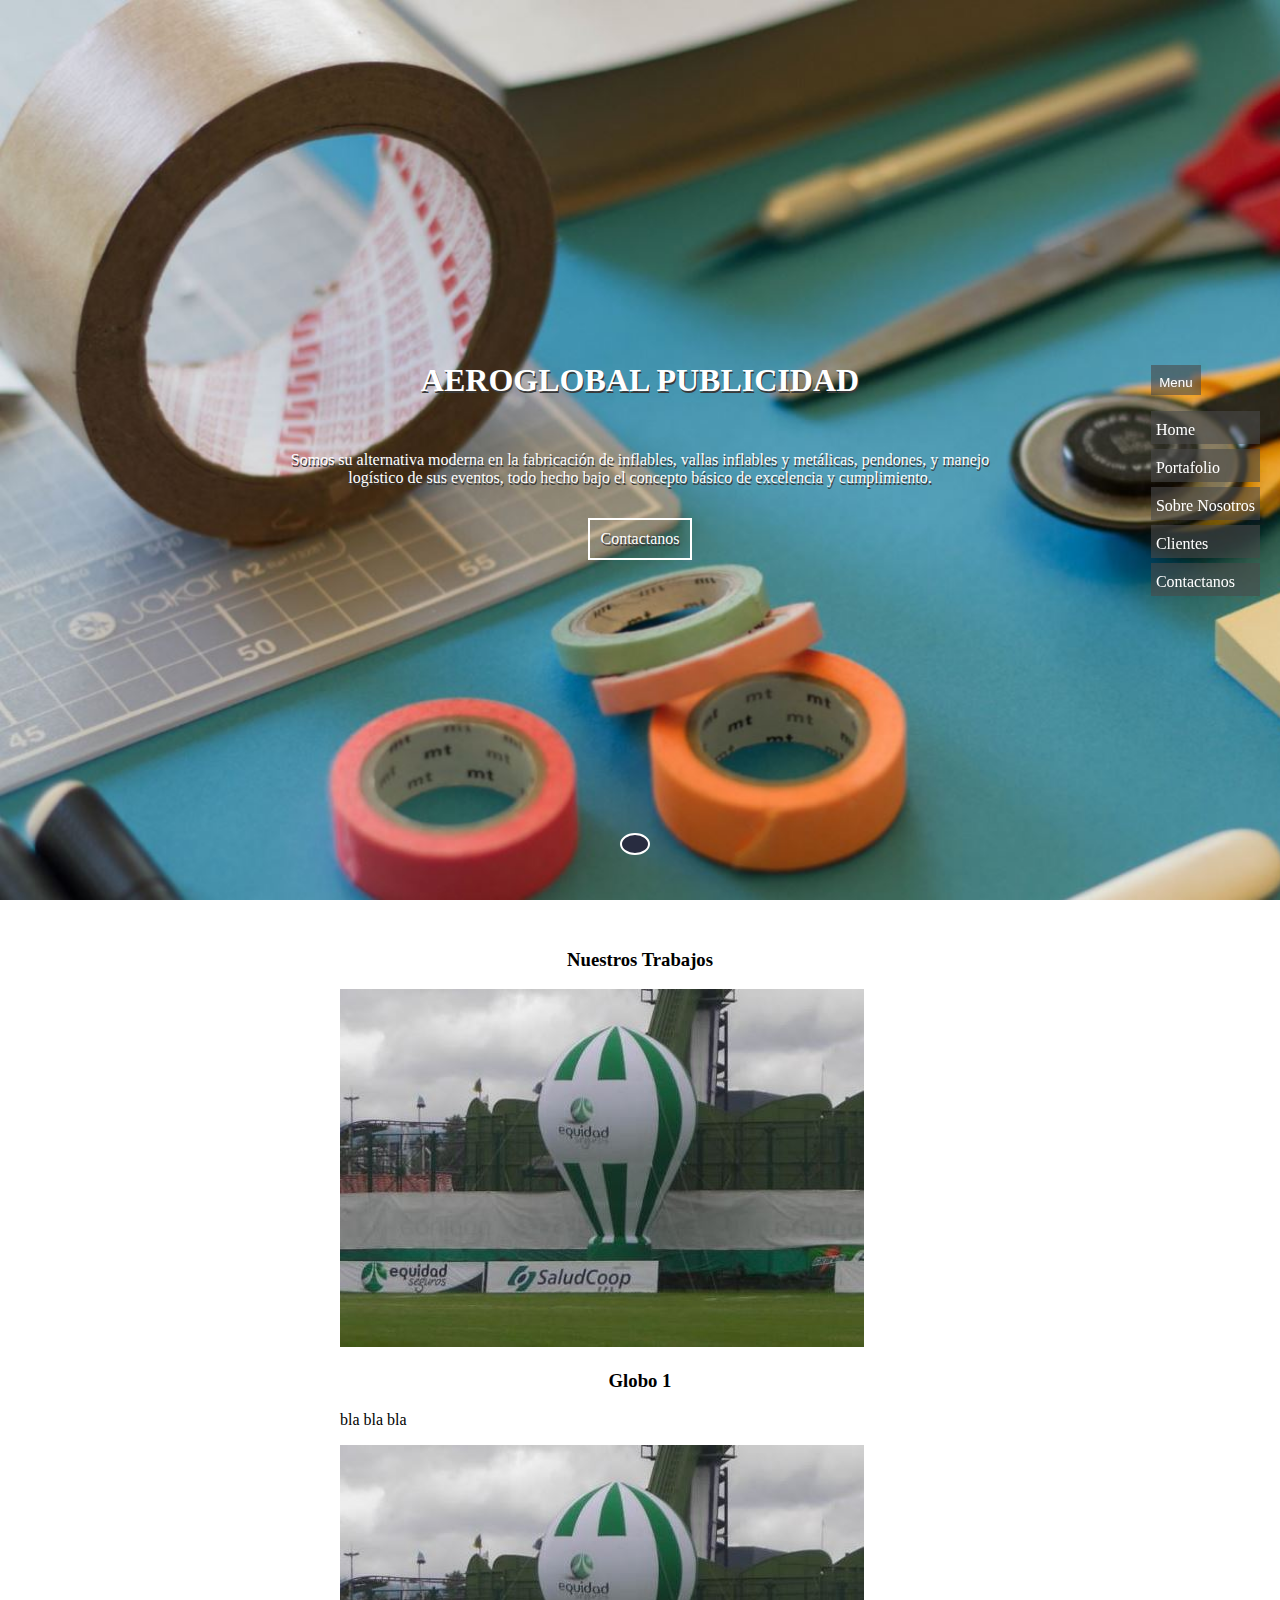
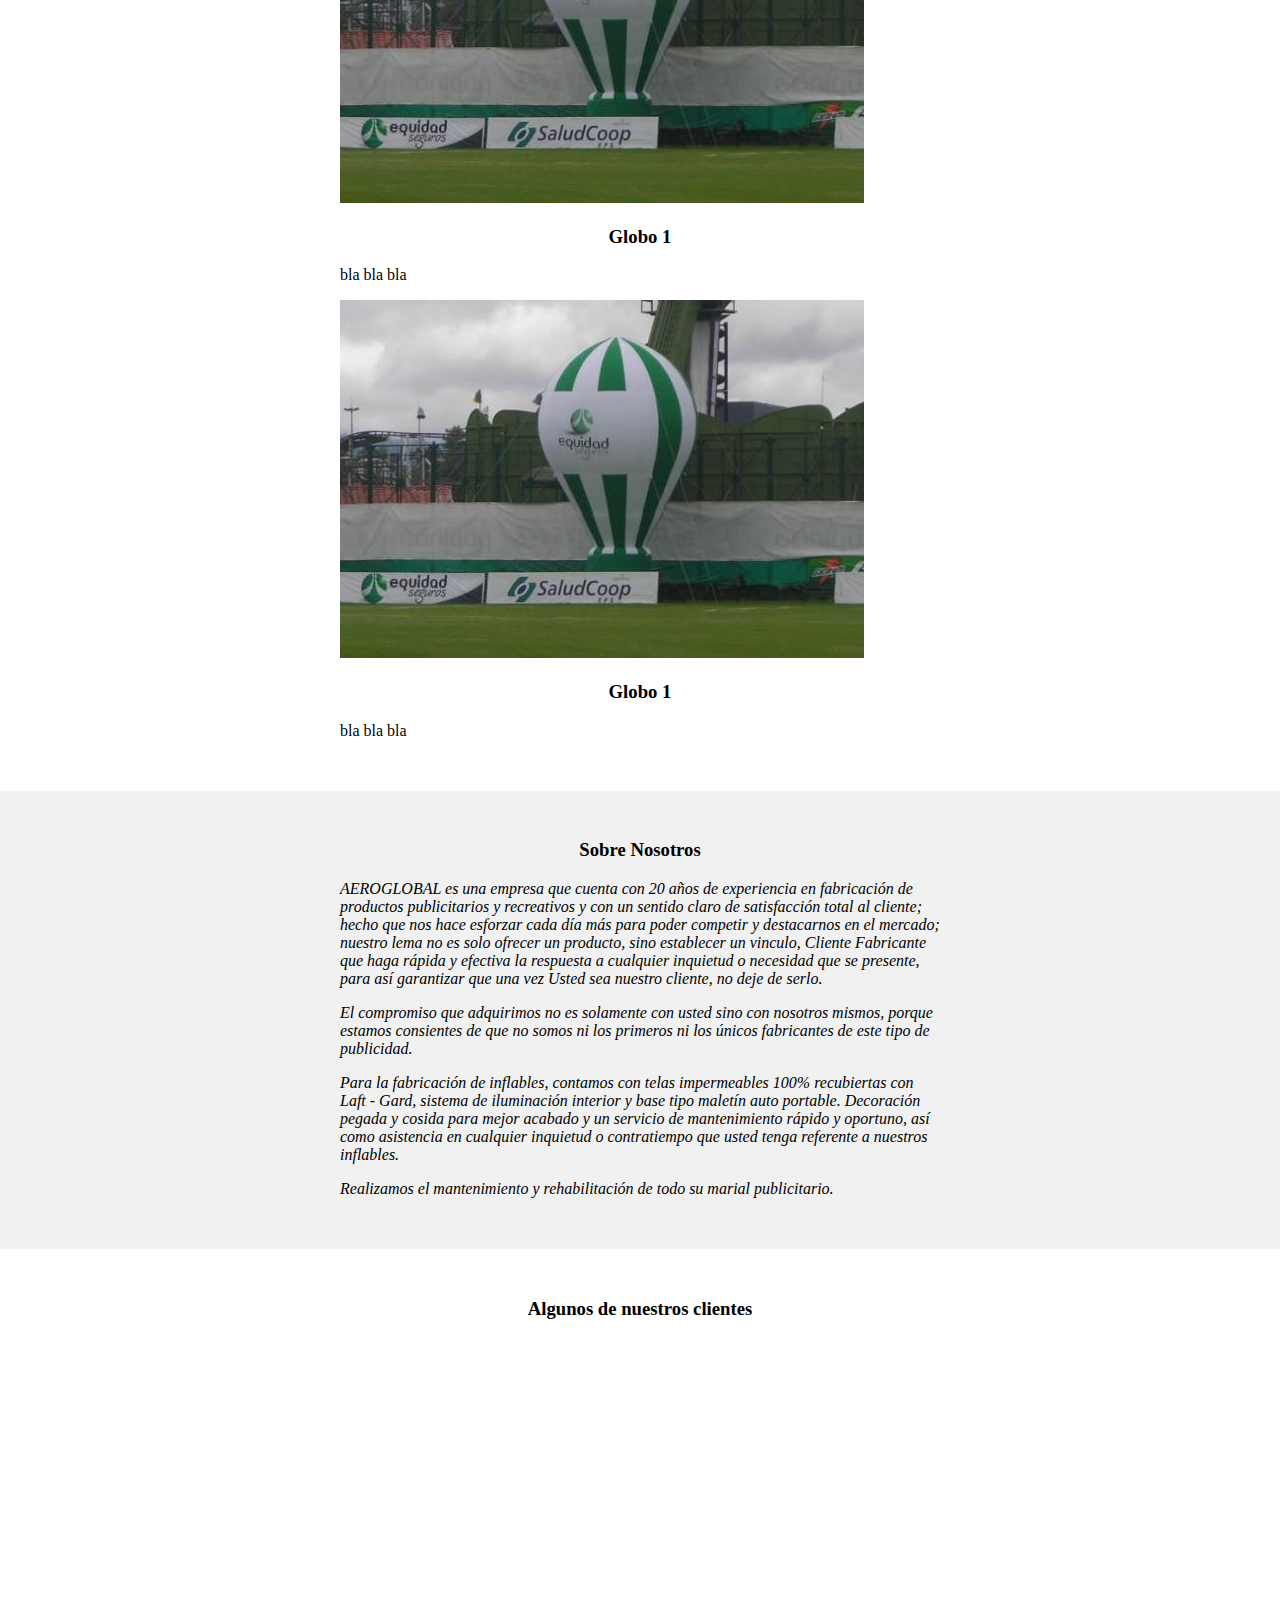
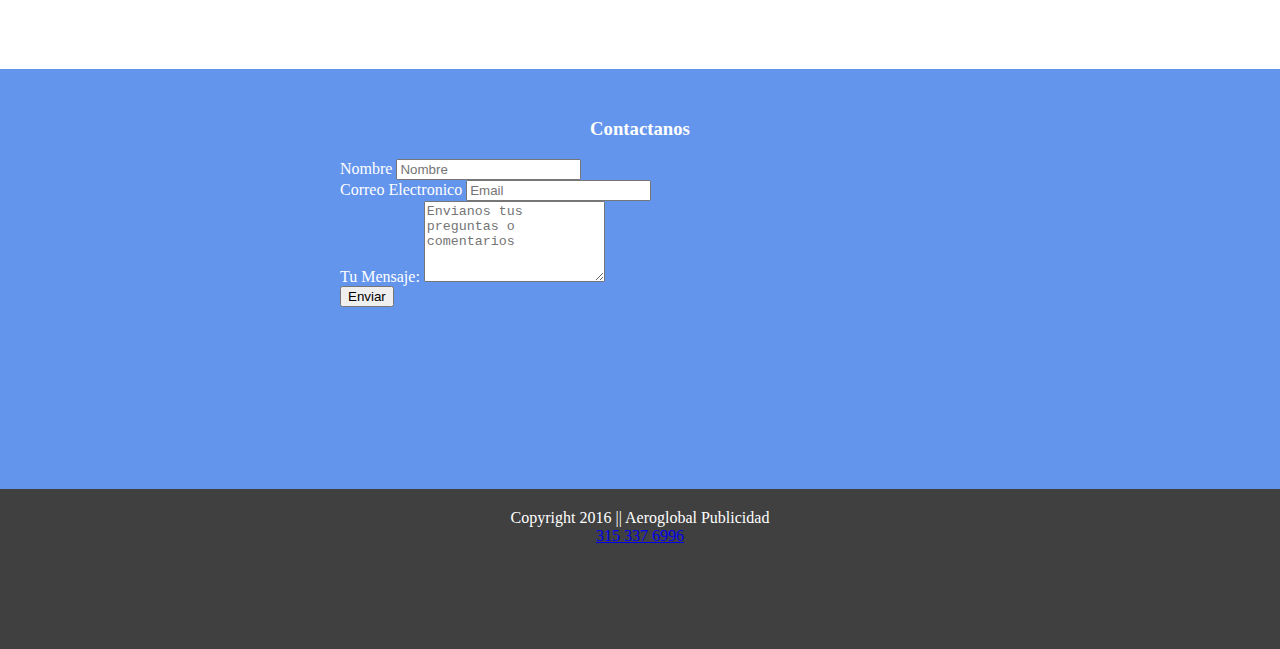
==== index.html @ fc6b4e57 "Initial Commit with skeleton ready" ====
<!DOCTYPE html>
<html>
<head>
  <meta charset="UTF-8">
  <meta name="viewport" content="width=device-width, initial-scale=1">
  <title>AeroGlobal Publicidad</title>
  <link rel="stylesheet" href="https://maxcdn.bootstrapcdn.com/bootstrap/3.3.6/css/bootstrap.min.css" integrity="sha384-1q8mTJOASx8j1Au+a5WDVnPi2lkFfwwEAa8hDDdjZlpLegxhjVME1fgjWPGmkzs7" crossorigin="anonymous">
  <link rel="stylesheet" type="text/css" href="css/theme.css">
</head>
<body>
	<div id="home" class="header">
		<div class="desc-header">
			<h1>AEROGLOBAL PUBLICIDAD</h1>
			<p>Somos su alternativa moderna en la fabricación de inflables, vallas inflables y metálicas, pendones, y manejo logístico de sus eventos, todo hecho bajo el concepto básico de excelencia y cumplimiento.</p>
			<a href="#contact">Contactanos</a>
		</div>
		<a class="scroll-down" href="#trabajos"><span class="glyphicon glyphicon-arrow-down" aria-hidden="true"></span></a>
		
	</div>
	<section id="trabajos">
		<div class="section-container">
			<h3>Nuestros Trabajos</h3>
			<div class = "row">
				<div class="col-sm-6 col-md-4">
					<div class="thumbnail">
						<img class="img-responsive" src="img/globo_equidad.JPG" alt="globo Equidad">
					  		
					    		<h3>Globo 1</h3>
					    		<p>bla bla bla</p>
					  		
					</div>
				</div>

				<div class="col-sm-6 col-md-4">
					<div class="thumbnail">
						<img class="img-responsive" src="img/globo_equidad.JPG" alt="globo Equidad">
					  		<div class="caption">
					    		<h3>Globo 1</h3>
					    		<p>bla bla bla</p>
					  		</div>
					</div>
				</div>

				<div class="col-sm-6 col-md-4">
					<div class="thumbnail">
						<img class="img-responsive" src="img/globo_equidad.JPG" alt="globo Equidad">
					  		<div class="caption">
					    		<h3>Globo 1</h3>
					    		<p>bla bla bla</p>
					  		</div>
					</div>
				</div>
			</div>
		</div>

	</section>
	<section id="about">
		<div class="section-container">
			<h3>Sobre Nosotros</h3>
			<p><i>AEROGLOBAL es una empresa que cuenta con 20 años de experiencia en fabricación de productos publicitarios y recreativos y con un sentido claro de satisfacción total al cliente; hecho que nos hace esforzar cada día más para poder competir y destacarnos en el mercado; nuestro lema no es solo ofrecer un producto, sino establecer un vinculo, Cliente Fabricante que haga rápida y efectiva la respuesta a cualquier inquietud o necesidad que se presente, para así garantizar que una vez Usted sea nuestro cliente, no deje de serlo.</i></p>
			<p><i>El compromiso que adquirimos no es solamente con usted sino con nosotros mismos, porque estamos consientes de que no somos ni los primeros ni los únicos fabricantes de este tipo de publicidad.</i></p>
			<p><i>Para la fabricación de inflables, contamos con telas impermeables 100% recubiertas con Laft - Gard, sistema de iluminación interior y base tipo maletín auto portable. Decoración pegada y cosida para mejor acabado y un servicio de mantenimiento rápido y oportuno, así como asistencia en cualquier inquietud o contratiempo que usted tenga referente a nuestros inflables.</i></p>
			<p><i>Realizamos el mantenimiento y rehabilitación  de todo su marial publicitario.</i></p>
		</div>
	</section>
	<section id="clients">
		<div class="section-container">
			<h3>Algunos de nuestros clientes</h3>



		</div>
	</section>
	<section id="contact" class="sec-contact">
		<div class="section-container">
			<h3>Contactanos</h3>
			<form>
				<div class="form-group">
				    <label for="InputName">Nombre</label>
				    <input type="text" class="form-control" id="InputName" placeholder="Nombre">
				</div>
				<div class="form-group">
				    <label for="InputEmail">Correo Electronico</label>
				    <input type="email" class="form-control" id="InputEmail" placeholder="Email">
				</div>
				<div class="form-group">
					<label for="comment">Tu Mensaje:</label>
					<textarea class="form-control" rows="5" id="comment" placeholder="Envianos tus preguntas o comentarios"></textarea>
				</div>
				<button type="submit" class="btn btn-default">Enviar</button>
			</form>
		</div>
	</section>
	<div class="footer">
		Copyright 2016  ||  Aeroglobal Publicidad
	</br>
	<a href="tel:+3153376996">315 337 6996</a>
	</div>
	<div class="left-menu">
		<button id="hideMenu" href="#">Menu</button>
		<ul id="menu">
			<li><a href="#home">Home</a></li>
			<li><a href="#trabajos">Portafolio</a></li>
			<li><a href="#about">Sobre Nosotros</a></li>
			<li><a href="#clients">Clientes</a></li>
			<li><a href="#contact">Contactanos</a></li>
		</ul>
		
	</div>
	<script src="https://ajax.googleapis.com/ajax/libs/jquery/2.2.2/jquery.min.js"></script>
	<script src="js/scripts.js"></script>
</body>
</html>
---- css/theme.css ----
body{
	margin: 0;
}

section{
	min-height: 400px;
	padding: 10px;
}

section:nth-child(odd){
	background-color: #F1F1F1;
}

section.sec-contact{
	background-color: rgb(100,149,237); 
	color: white;
}

.header{
	position: relative;
	background-image: url("../img/creativeBackground.jpg");
	background-attachment: fixed;
	position: relative;
	height: 100vh;
	background-size: cover;
	display: flex;
	flex-direction: column;
	justify-content: center;
	align-items: center;
}

.header .title{
	position: absolute;
    left: 50%;
    top: 60%;

    margin-top: -20px;
}

.angled-div {
    height: 100px;
    background-color: #F1F1F1;
    z-index: -100;
    -ms-transform: skewY(2deg) translateY(-50px); /* IE 9 */
    -webkit-transform: skewY(2deg) translateY(-50px); /* Chrome, Safari, Opera */
    transform: skewY(2deg) translateY(-50px);
}

.left-menu{
	position: fixed;
	right: 0px;
	top: 40%;
	padding-right: 15px;
}

.left-menu ul{
	list-style-type: none;
	text-decoration: none;
	padding: 0px;
	display: block;
}

.left-menu ul li{
	background-color: rgba(74,74,74,0.6);
	padding: 10px 5px 5px 5px;
	margin: 5px;
}

.left-menu ul li:hover{
	background-color: rgba(74,74,74,1);
}

.left-menu ul li a{
	text-decoration: none;
	display:block;
	color: white;
}

.left-menu>button{
	background-color: rgba(74,74,74,0.6);
	padding: 10px 5px 5px 5px;
	color: white;
	text-decoration: none;
	margin: 5px;
	display: block;
	text-align: center;
	min-width: 50px;
	border: none;
}

.section-container{
	margin: 10px auto;
	padding: 10px 0px 15px 0px;
	max-width: 600px;
}

.section-container h3{
	text-align: center;
}

.footer{
	padding: 20px;
	height: 120px;
	background-color: rgb(64,64,64);
	color: white;
	text-align: center;
}

.desc-header{
	position: absolute;
	top: 20%;
	bottom: 20%;
	left: 20%;
	right: 20%;
	/*background-color: rgba(40, 44, 64, 0.7);
	border: 2px solid #ABABF7;*/
	color: white;
	display: flex;
	flex-direction: column;
	justify-content: center;
	align-items: center;
	text-shadow: 1px 2px #3A3A3A;
	text-align: center;
}

.desc-header a{
	text-decoration: none;
	display:block;
	border: solid 2px white;
	padding: 10px;
	color: white;
}

.desc-header a:hover{
	background-color: rgba(40, 44, 64, 0.6);
	font-weight: bold;

}

.desc-header p{
	padding: 15px;
}

.scroll-down{
	position: absolute;
	bottom: 5%;
	left: 50%;
	transform: translateX(-20px);
	border-radius: 50%;
	background-color: rgba(40, 44, 64, 1);
	color: white;
	border: 2px solid white;
	text-align: center;
}

.scroll-down span{
	padding: 13px;
}

@media only screen and (min-width: 320px) and (max-width: 768px) {

	.desc-header{
	top: 0px;
	bottom: 0px;
	left: 0px;
	right: 50%;
	border: none;
	border-right: 2px solid #ABABF7;
	background-color: rgba(40, 44, 64, 0.7);
	}

	.desc-header p{
	padding: 5px;
}
}
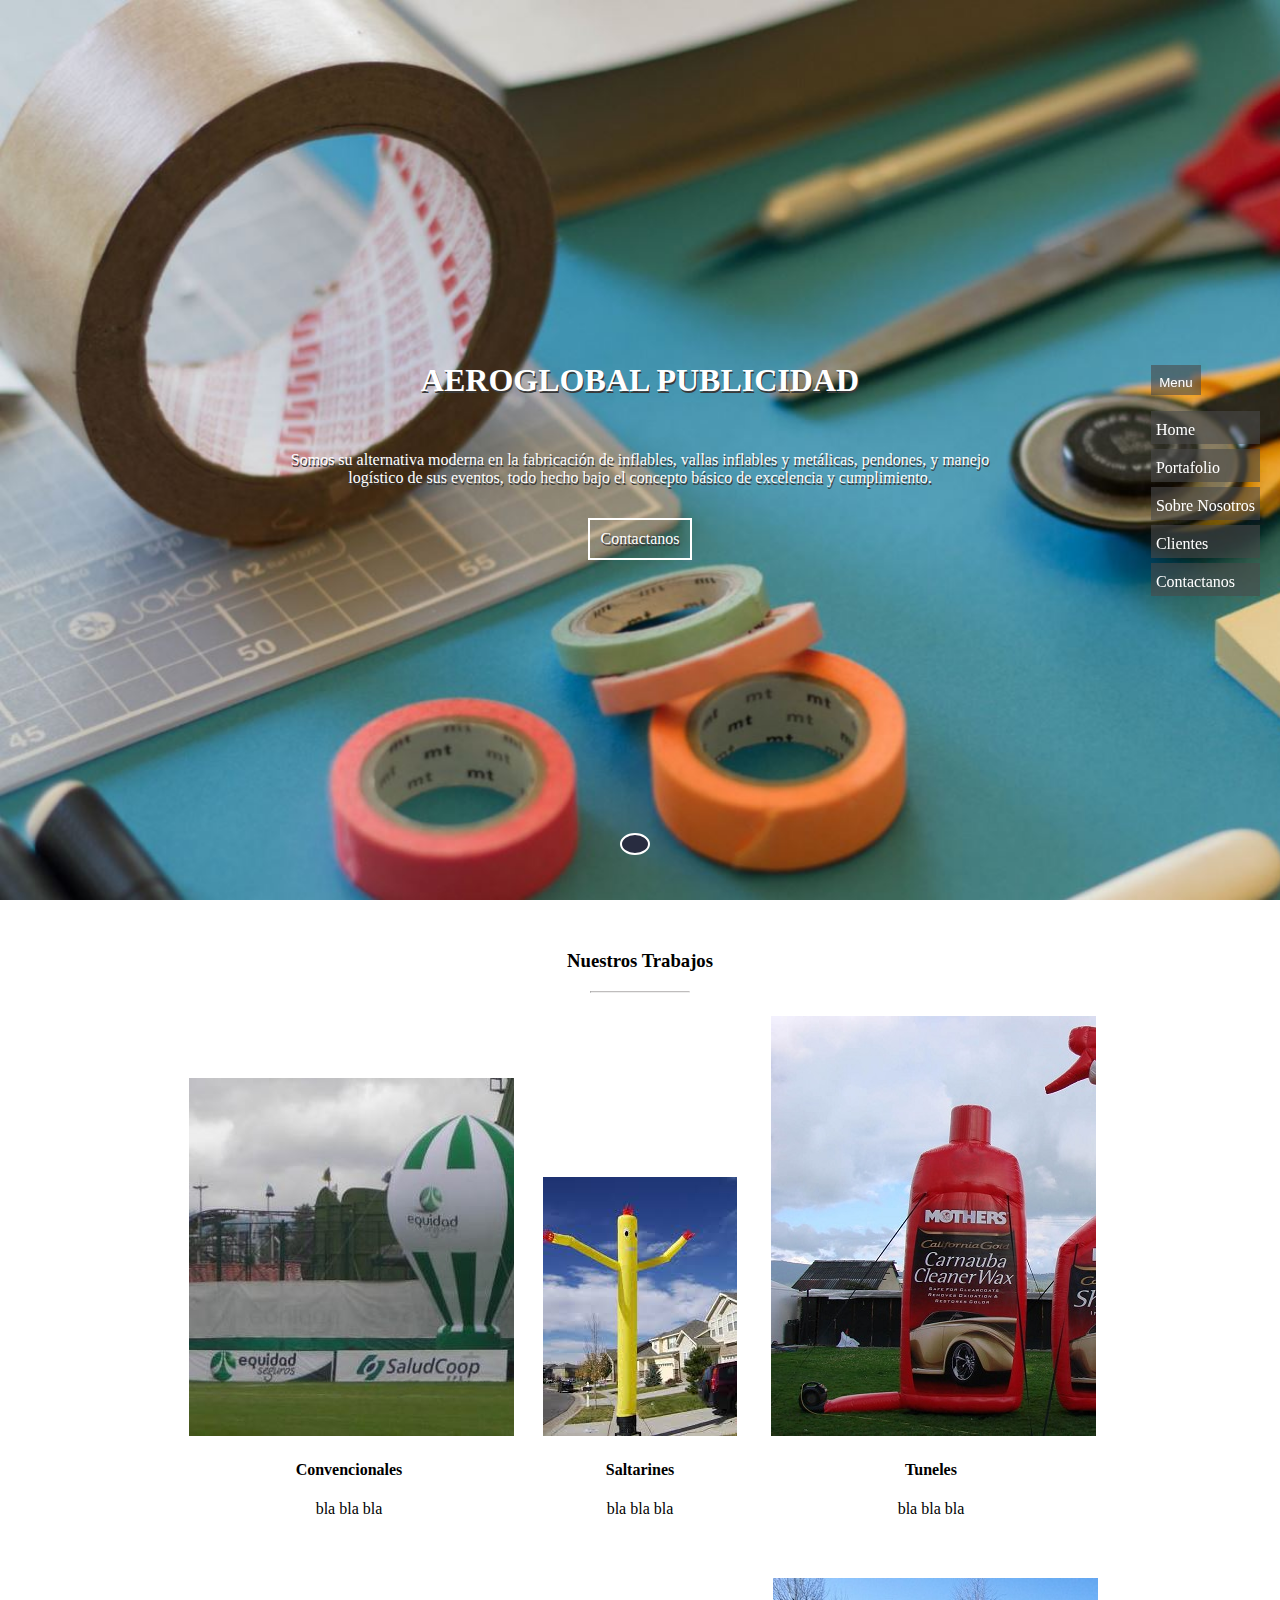
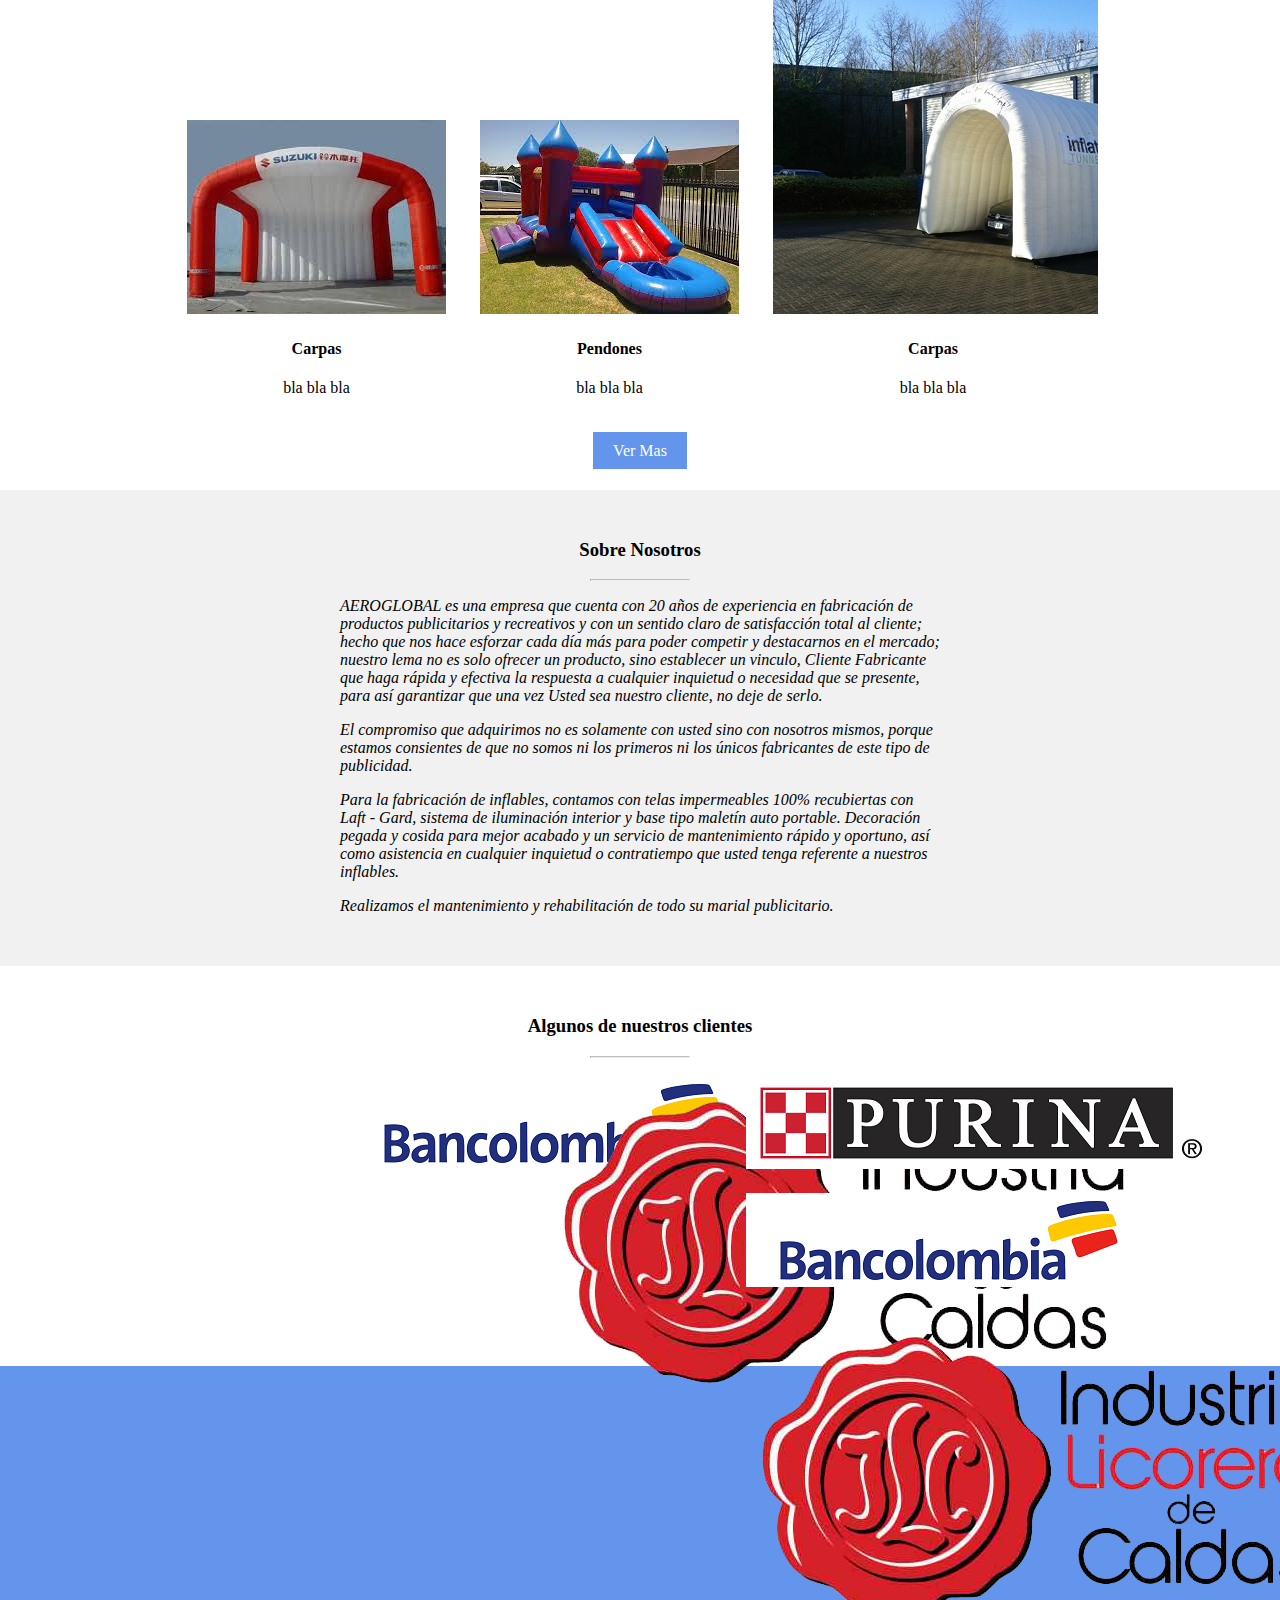
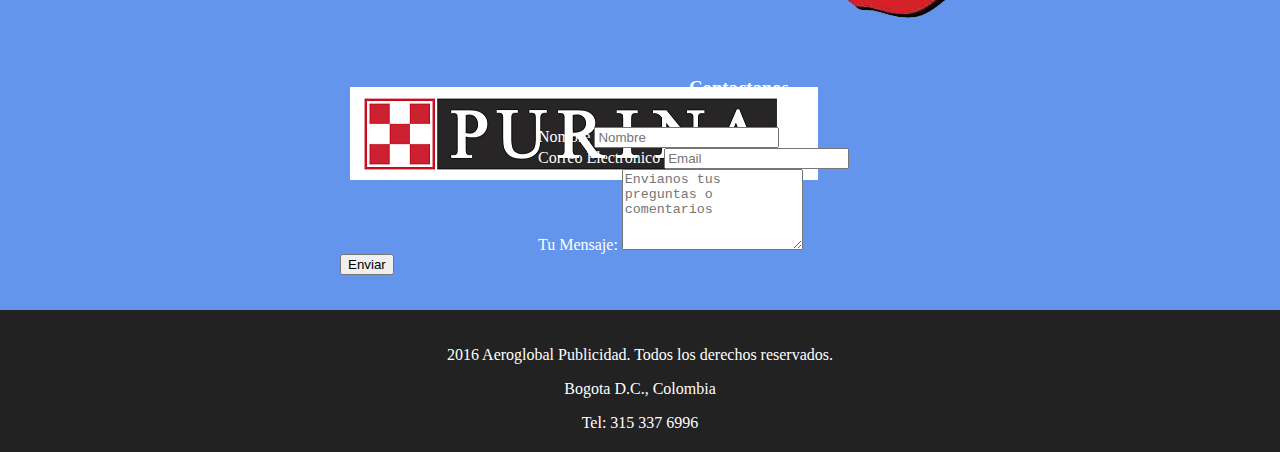
==== commit 3bace981: "Demo Ready - css fixed" ====
--- a/index.html
+++ b/index.html
@@ -18,38 +18,69 @@
 		
 	</div>
 	<section id="trabajos">
-		<div class="section-container">
+		<div class="section-container-grid">
 			<h3>Nuestros Trabajos</h3>
-			<div class = "row">
-				<div class="col-sm-6 col-md-4">
-					<div class="thumbnail">
+			<hr class= "dark">
+			<div>
+				<a href="#" class="my-card">
+					<div class="my-thumbnail">
 						<img class="img-responsive" src="img/globo_equidad.JPG" alt="globo Equidad">
-					  		
-					    		<h3>Globo 1</h3>
-					    		<p>bla bla bla</p>
-					  		
-					</div>
-				</div>
-
-				<div class="col-sm-6 col-md-4">
-					<div class="thumbnail">
-						<img class="img-responsive" src="img/globo_equidad.JPG" alt="globo Equidad">
-					  		<div class="caption">
-					    		<h3>Globo 1</h3>
+					    	<div class="caption">
+					    		<h4>Convencionales</h4>
 					    		<p>bla bla bla</p>
 					  		</div>
 					</div>
-				</div>
+				</a>
 
-				<div class="col-sm-6 col-md-4">
-					<div class="thumbnail">
-						<img class="img-responsive" src="img/globo_equidad.JPG" alt="globo Equidad">
+				<a href="#" class="my-card">
+					<div class="my-thumbnail">
+						<img class="img-responsive" src="img/download.jpg" alt="globo Equidad">
 					  		<div class="caption">
-					    		<h3>Globo 1</h3>
+					    		<h4>Saltarines</h4>
 					    		<p>bla bla bla</p>
 					  		</div>
 					</div>
-				</div>
+				</a>
+
+				<a href="#" class="my-card">
+					<div class="my-thumbnail">
+						<img class="img-responsive" src="img/Envase-Inflable-rojo.jpg" alt="globo Equidad">
+					  		<div class="caption">
+					    		<h4>Tuneles</h4>
+					    		<p>bla bla bla</p>
+					  		</div>
+					</div>
+				</a>
+				<a href="#" class="my-card">
+					<div class="my-thumbnail">
+						<img class="img-responsive" src="img/random_inflatable.jpg" alt="globo Equidad">
+					  		<div class="caption">
+					    		<h4>Carpas</h4>
+					    		<p>bla bla bla</p>
+					  		</div>
+					</div>
+				</a>
+				<a href="#" class="my-card">
+					<div class="my-thumbnail">
+						<img class="img-responsive" src="img/saltarin.jpg" alt="globo Equidad">
+					  		<div class="caption">
+					    		<h4>Pendones</h4>
+					    		<p>bla bla bla</p>
+					  		</div>
+					</div>
+				</a>
+				<a href="#" class="my-card">
+					<div class="my-thumbnail">
+						<img class="img-responsive" src="img/tunnel-hire.jpg" alt="globo Equidad">
+					  		<div class="caption">
+					    		<h4>Carpas</h4>
+					    		<p>bla bla bla</p>
+					  		</div>
+					</div>
+				</a>
+			</div>
+			<div>
+					<a class="view-more" href="#">Ver Mas</a>
 			</div>
 		</div>
 
@@ -57,6 +88,7 @@
 	<section id="about">
 		<div class="section-container">
 			<h3>Sobre Nosotros</h3>
+			<hr class= "dark">
 			<p><i>AEROGLOBAL es una empresa que cuenta con 20 años de experiencia en fabricación de productos publicitarios y recreativos y con un sentido claro de satisfacción total al cliente; hecho que nos hace esforzar cada día más para poder competir y destacarnos en el mercado; nuestro lema no es solo ofrecer un producto, sino establecer un vinculo, Cliente Fabricante que haga rápida y efectiva la respuesta a cualquier inquietud o necesidad que se presente, para así garantizar que una vez Usted sea nuestro cliente, no deje de serlo.</i></p>
 			<p><i>El compromiso que adquirimos no es solamente con usted sino con nosotros mismos, porque estamos consientes de que no somos ni los primeros ni los únicos fabricantes de este tipo de publicidad.</i></p>
 			<p><i>Para la fabricación de inflables, contamos con telas impermeables 100% recubiertas con Laft - Gard, sistema de iluminación interior y base tipo maletín auto portable. Decoración pegada y cosida para mejor acabado y un servicio de mantenimiento rápido y oportuno, así como asistencia en cualquier inquietud o contratiempo que usted tenga referente a nuestros inflables.</i></p>
@@ -66,14 +98,36 @@
 	<section id="clients">
 		<div class="section-container">
 			<h3>Algunos de nuestros clientes</h3>
-
-
+			<hr class= "dark">
+			<div class="row">
+				<div class="logo-item">
+					<img class="img-responsive" src="img/Logo_Bancolombia2.png">
+				</div>
+				<div class="logo-item">
+					<img class="img-responsive" src="img/logoilc.png">
+				</div>
+				<div class="logo-item">
+					<img class="img-responsive" src="img/purina_logo.png">
+				</div>
+			</div>
+			<div class="row">
+				<div class="logo-item">
+					<img class="img-responsive" src="img/Logo_Bancolombia2.png">
+				</div>
+				<div class="logo-item">
+					<img class="img-responsive" src="img/logoilc.png">
+				</div>
+				<div class="logo-item">
+					<img class="img-responsive" src="img/purina_logo.png">
+				</div>
+			</div>
 
 		</div>
 	</section>
 	<section id="contact" class="sec-contact">
 		<div class="section-container">
 			<h3>Contactanos</h3>
+			<hr>
 			<form>
 				<div class="form-group">
 				    <label for="InputName">Nombre</label>
@@ -92,9 +146,10 @@
 		</div>
 	</section>
 	<div class="footer">
-		Copyright 2016  ||  Aeroglobal Publicidad
-	</br>
-	<a href="tel:+3153376996">315 337 6996</a>
+		<p>
+		<span class="glyphicon glyphicon-copyright-mark" aria-hidden="true"></span> 2016 Aeroglobal Publicidad. Todos los derechos reservados.</p>
+	<p>Bogota D.C., Colombia</p>
+	<a href="tel:+3153376996">Tel: 315 337 6996</a>
 	</div>
 	<div class="left-menu">
 		<button id="hideMenu" href="#">Menu</button>
--- a/css/theme.css
+++ b/css/theme.css
@@ -1,3 +1,7 @@
+/*This makes sure that the padding and border are included in the total width and height of the elements.*/
+* {
+    box-sizing: border-box;
+}
 body{
 	margin: 0;
 }
@@ -64,10 +68,12 @@
 	background-color: rgba(74,74,74,0.6);
 	padding: 10px 5px 5px 5px;
 	margin: 5px;
+	transition: all 0.3s ease-in;
 }
 
 .left-menu ul li:hover{
 	background-color: rgba(74,74,74,1);
+	transform: translateX(-5px);
 }
 
 .left-menu ul li a{
@@ -94,16 +100,26 @@
 	max-width: 600px;
 }
 
-.section-container h3{
-	text-align: center;
+.section-container h3, .section-container h4{
+	text-align: center;
+}
+
+.section-container-grid{
+	margin: 40px 10% 20px 10%;
+    text-align: center;
 }
 
 .footer{
 	padding: 20px;
-	height: 120px;
-	background-color: rgb(64,64,64);
-	color: white;
-	text-align: center;
+	/*height: 120px;*/
+	background-color: rgb(34,34,34);
+	color: white;
+	text-align: center;
+}
+
+.footer a{
+	text-decoration: none;
+	color: white;
 }
 
 .desc-header{
@@ -133,8 +149,6 @@
 
 .desc-header a:hover{
 	background-color: rgba(40, 44, 64, 0.6);
-	font-weight: bold;
-
 }
 
 .desc-header p{
@@ -156,6 +170,56 @@
 .scroll-down span{
 	padding: 13px;
 }
+
+.logo-item{
+	float: left;
+	width: 33%;
+	padding: 10px;
+}
+/*
+.logo-item img:hover{
+	-webkit-filter: drop-shadow(12px 12px 7px rgba(0,0,0,0.5));
+}*/
+
+hr{
+	width: 100px;
+}
+
+hr.dark{
+	border-top: 1px solid #BFBDBD;
+}
+
+a.my-card{
+	max-width: 330px;
+    display: inline-block;
+    margin: 10px 10px 20px 10px;
+    -webkit-transition: all 0.8s ease-out;
+    transition: all 0.8s ease-out;
+    text-decoration: none;
+    color: black;
+    overflow: hidden;
+}
+
+.my-card:hover{
+	transform: scale(1.05);
+}
+
+.my-thumbnail {
+	padding: 5px;
+}
+
+a.view-more{
+	text-decoration: none;
+	padding: 10px 20px 10px 20px;
+	color: rgb(74,74,74);
+	text-align: center;
+	color: white;
+	background-color: rgb(100,149,237);
+}
+a.view-more:hover{
+	border: solid 2px rgb(100,149,237);
+}
+
 
 @media only screen and (min-width: 320px) and (max-width: 768px) {
 
@@ -170,6 +234,10 @@
 	}
 
 	.desc-header p{
-	padding: 5px;
-}
+		padding: 5px;
+	}
+
+	.desc-header h1{
+		font-size: 1.5em;
+	}
 }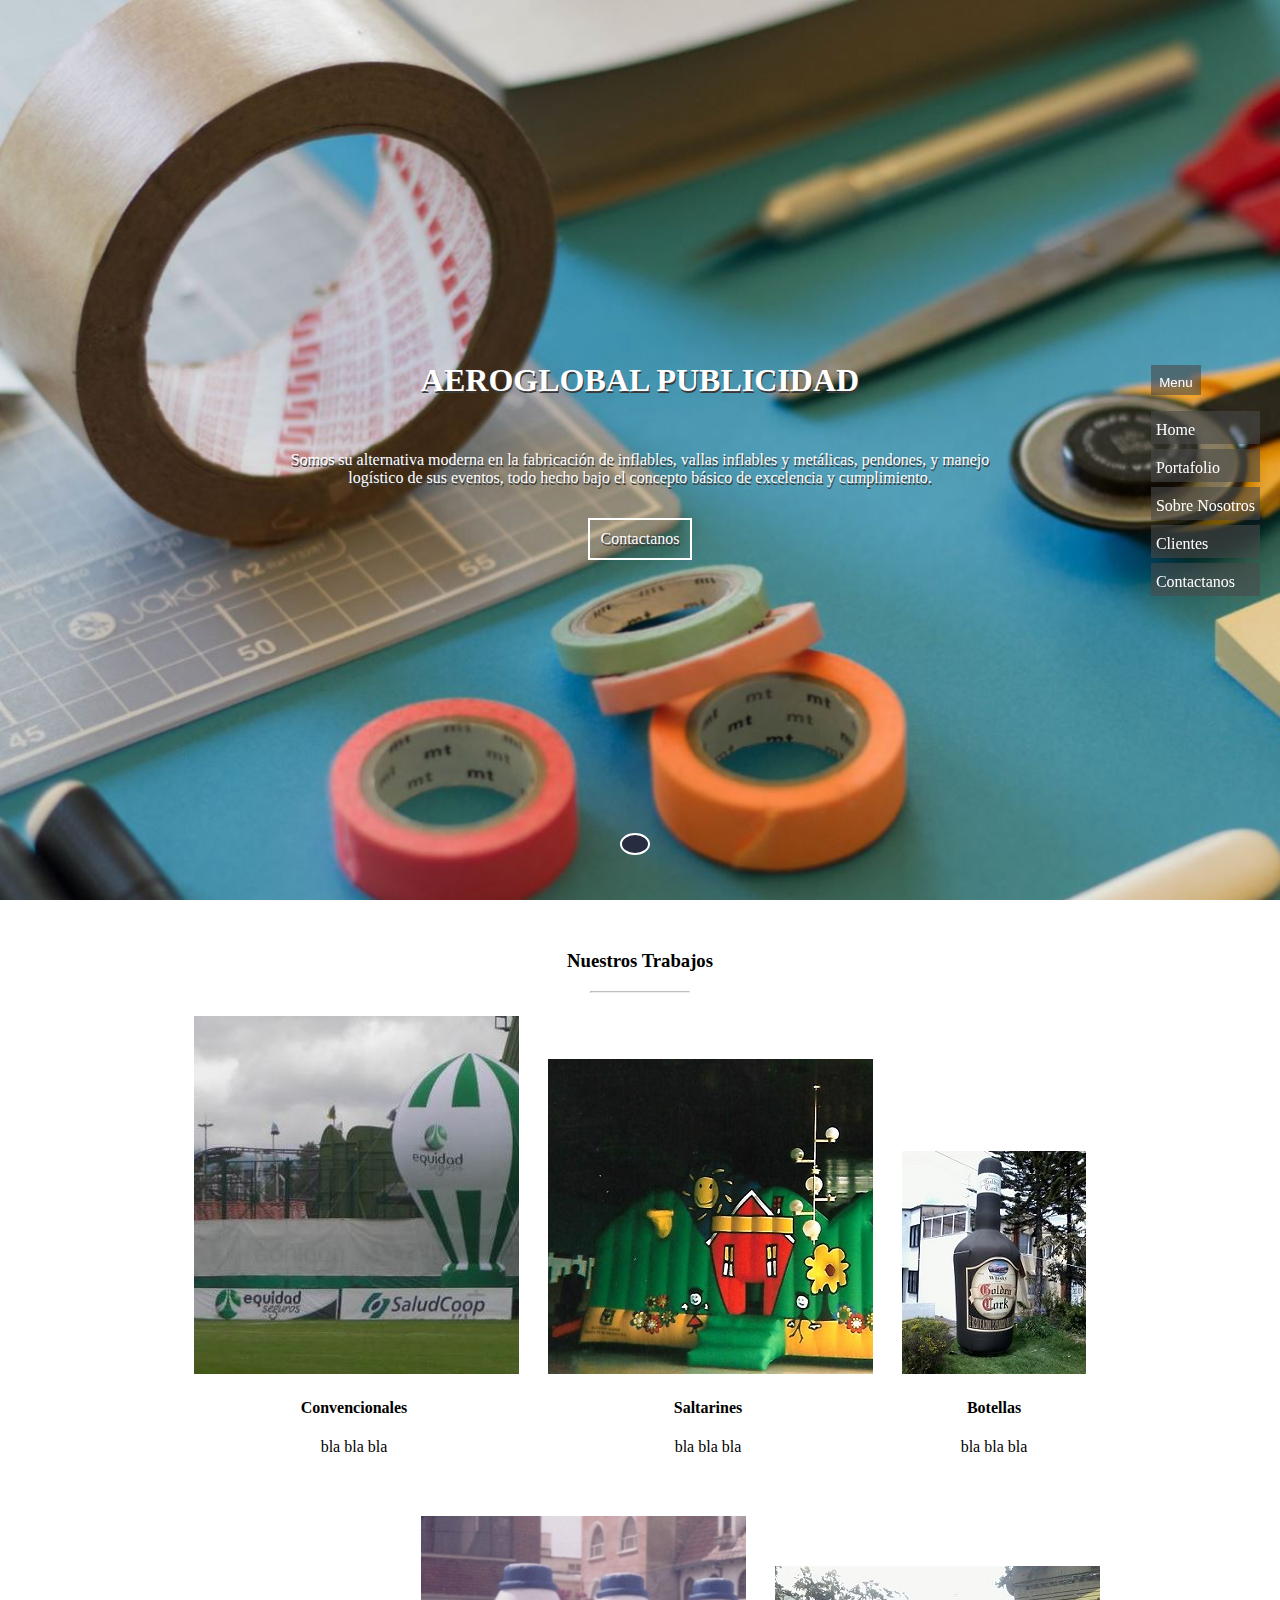
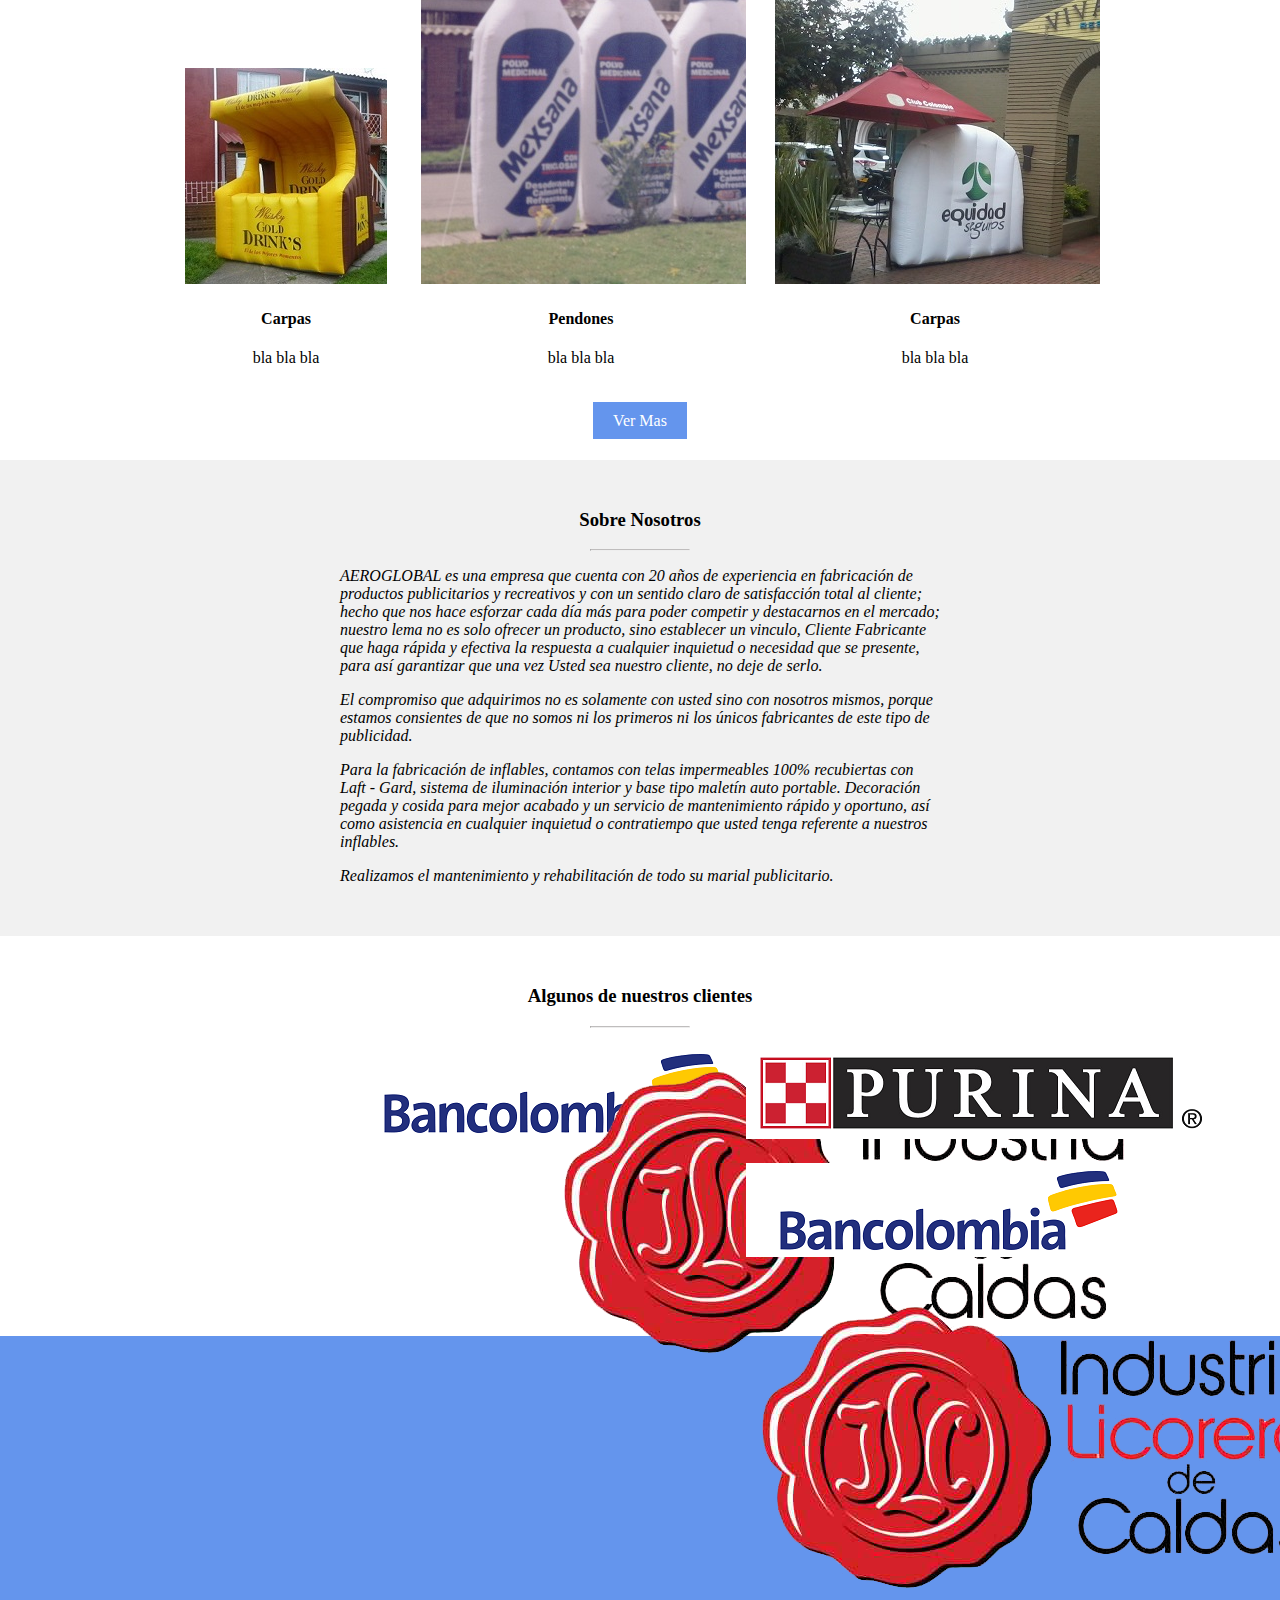
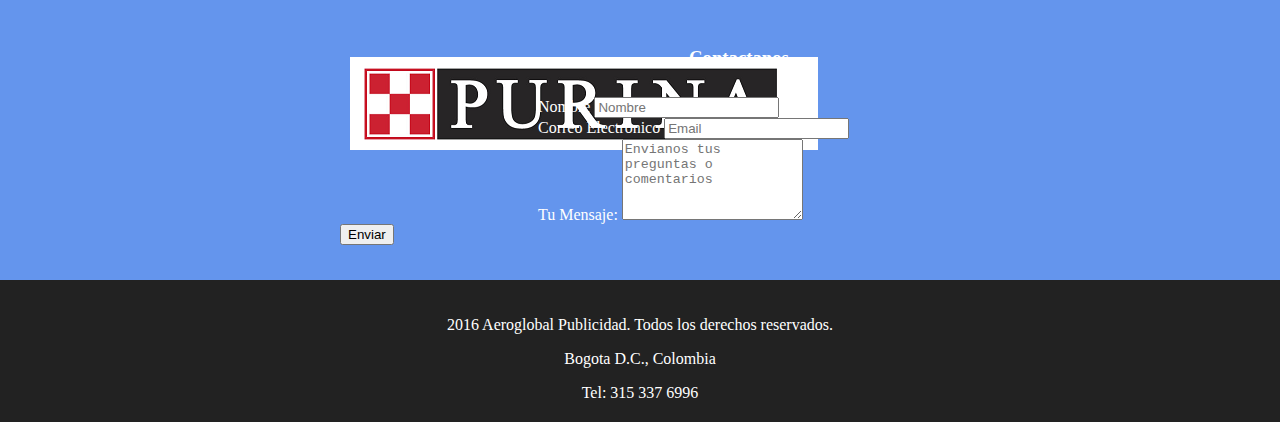
==== commit b09cccf0: "gallery added" ====
--- a/index.html
+++ b/index.html
@@ -22,7 +22,7 @@
 			<h3>Nuestros Trabajos</h3>
 			<hr class= "dark">
 			<div>
-				<a href="#" class="my-card">
+				<a href="gallery.html" class="my-card">
 					<div class="my-thumbnail">
 						<img class="img-responsive" src="img/globo_equidad.JPG" alt="globo Equidad">
 					    	<div class="caption">
@@ -32,9 +32,9 @@
 					</div>
 				</a>
 
-				<a href="#" class="my-card">
+				<a href="gallery.html" class="my-card">
 					<div class="my-thumbnail">
-						<img class="img-responsive" src="img/download.jpg" alt="globo Equidad">
+						<img class="img-responsive" src="img/Scansalta2.jpg" alt="globo Equidad">
 					  		<div class="caption">
 					    		<h4>Saltarines</h4>
 					    		<p>bla bla bla</p>
@@ -42,36 +42,36 @@
 					</div>
 				</a>
 
-				<a href="#" class="my-card">
+				<a href="gallery.html" class="my-card">
 					<div class="my-thumbnail">
-						<img class="img-responsive" src="img/Envase-Inflable-rojo.jpg" alt="globo Equidad">
+						<img class="img-responsive" src="img/golden.jpg" alt="globo Equidad">
 					  		<div class="caption">
-					    		<h4>Tuneles</h4>
+					    		<h4>Botellas</h4>
 					    		<p>bla bla bla</p>
 					  		</div>
 					</div>
 				</a>
-				<a href="#" class="my-card">
+				<a href="gallery.html" class="my-card">
 					<div class="my-thumbnail">
-						<img class="img-responsive" src="img/random_inflatable.jpg" alt="globo Equidad">
+						<img class="img-responsive" src="img/Caseta.jpg" alt="globo Equidad">
 					  		<div class="caption">
 					    		<h4>Carpas</h4>
 					    		<p>bla bla bla</p>
 					  		</div>
 					</div>
 				</a>
-				<a href="#" class="my-card">
+				<a href="gallery.html" class="my-card">
 					<div class="my-thumbnail">
-						<img class="img-responsive" src="img/saltarin.jpg" alt="globo Equidad">
+						<img class="img-responsive" src="img/mexsana.jpg" alt="globo Equidad">
 					  		<div class="caption">
 					    		<h4>Pendones</h4>
 					    		<p>bla bla bla</p>
 					  		</div>
 					</div>
 				</a>
-				<a href="#" class="my-card">
+				<a href="gallery.html" class="my-card">
 					<div class="my-thumbnail">
-						<img class="img-responsive" src="img/tunnel-hire.jpg" alt="globo Equidad">
+						<img class="img-responsive" src="img/Equidad_colchon.jpg" alt="globo Equidad">
 					  		<div class="caption">
 					    		<h4>Carpas</h4>
 					    		<p>bla bla bla</p>
@@ -80,7 +80,7 @@
 				</a>
 			</div>
 			<div>
-					<a class="view-more" href="#">Ver Mas</a>
+					<a class="view-more" href="gallery.html">Ver Mas</a>
 			</div>
 		</div>
 
--- a/css/theme.css
+++ b/css/theme.css
@@ -55,6 +55,9 @@
 	right: 0px;
 	top: 40%;
 	padding-right: 15px;
+	-webkit-backface-visibility: hidden;
+	backface-visibility: hidden;
+	-webkit-overflow-scrolling: touch
 }
 
 .left-menu ul{
